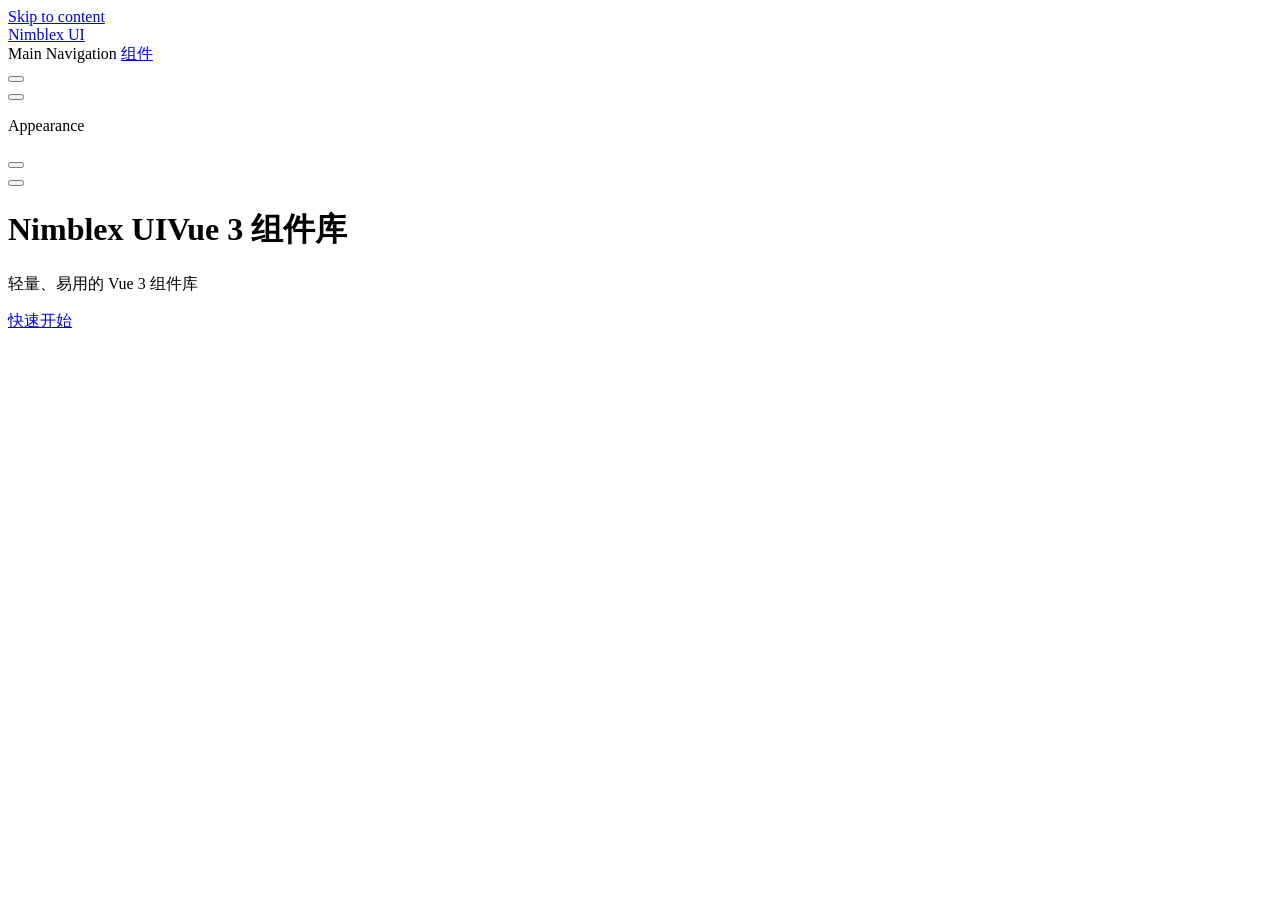
==== index.html @ a127e7e0 "文档" ====
<!DOCTYPE html>
<html lang="en-US" dir="ltr">
  <head>
    <meta charset="utf-8">
    <meta name="viewport" content="width=device-width,initial-scale=1">
    <title>Nimblex UI</title>
    <meta name="description" content="A Vue 3 component library">
    <meta name="generator" content="VitePress v1.6.4">
    <link rel="preload stylesheet" href="/nimblex-ui/assets/style.DazQwgqO.css" as="style">
    <link rel="preload stylesheet" href="/nimblex-ui/vp-icons.css" as="style">
    
    <script type="module" src="/nimblex-ui/assets/app.D7oBsEff.js"></script>
    <link rel="preload" href="/nimblex-ui/assets/inter-roman-latin.Di8DUHzh.woff2" as="font" type="font/woff2" crossorigin="">
    <link rel="modulepreload" href="/nimblex-ui/assets/chunks/theme.ChHWfZl2.js">
    <link rel="modulepreload" href="/nimblex-ui/assets/chunks/framework.ClJD28ZN.js">
    <link rel="modulepreload" href="/nimblex-ui/assets/index.md.Du-rM0Ae.lean.js">
    <script id="check-dark-mode">(()=>{const e=localStorage.getItem("vitepress-theme-appearance")||"auto",a=window.matchMedia("(prefers-color-scheme: dark)").matches;(!e||e==="auto"?a:e==="dark")&&document.documentElement.classList.add("dark")})();</script>
    <script id="check-mac-os">document.documentElement.classList.toggle("mac",/Mac|iPhone|iPod|iPad/i.test(navigator.platform));</script>
  </head>
  <body>
    <div id="app"><div class="Layout" data-v-5d98c3a5><!--[--><!--]--><!--[--><span tabindex="-1" data-v-0b0ada53></span><a href="#VPContent" class="VPSkipLink visually-hidden" data-v-0b0ada53>Skip to content</a><!--]--><!----><header class="VPNav" data-v-5d98c3a5 data-v-ae24b3ad><div class="VPNavBar" data-v-ae24b3ad data-v-6aa21345><div class="wrapper" data-v-6aa21345><div class="container" data-v-6aa21345><div class="title" data-v-6aa21345><div class="VPNavBarTitle" data-v-6aa21345 data-v-1168a8e4><a class="title" href="/nimblex-ui/" data-v-1168a8e4><!--[--><!--]--><!----><span data-v-1168a8e4>Nimblex UI</span><!--[--><!--]--></a></div></div><div class="content" data-v-6aa21345><div class="content-body" data-v-6aa21345><!--[--><!--]--><div class="VPNavBarSearch search" data-v-6aa21345><!----></div><nav aria-labelledby="main-nav-aria-label" class="VPNavBarMenu menu" data-v-6aa21345 data-v-dc692963><span id="main-nav-aria-label" class="visually-hidden" data-v-dc692963> Main Navigation </span><!--[--><!--[--><a class="VPLink link VPNavBarMenuLink" href="/nimblex-ui/components/button.html" tabindex="0" data-v-dc692963 data-v-e56f3d57><!--[--><span data-v-e56f3d57>组件</span><!--]--></a><!--]--><!--]--></nav><!----><div class="VPNavBarAppearance appearance" data-v-6aa21345 data-v-6c893767><button class="VPSwitch VPSwitchAppearance" type="button" role="switch" title aria-checked="false" data-v-6c893767 data-v-5337faa4 data-v-1d5665e3><span class="check" data-v-1d5665e3><span class="icon" data-v-1d5665e3><!--[--><span class="vpi-sun sun" data-v-5337faa4></span><span class="vpi-moon moon" data-v-5337faa4></span><!--]--></span></span></button></div><!----><div class="VPFlyout VPNavBarExtra extra" data-v-6aa21345 data-v-bb2aa2f0 data-v-cf11d7a2><button type="button" class="button" aria-haspopup="true" aria-expanded="false" aria-label="extra navigation" data-v-cf11d7a2><span class="vpi-more-horizontal icon" data-v-cf11d7a2></span></button><div class="menu" data-v-cf11d7a2><div class="VPMenu" data-v-cf11d7a2 data-v-b98bc113><!----><!--[--><!--[--><!----><div class="group" data-v-bb2aa2f0><div class="item appearance" data-v-bb2aa2f0><p class="label" data-v-bb2aa2f0>Appearance</p><div class="appearance-action" data-v-bb2aa2f0><button class="VPSwitch VPSwitchAppearance" type="button" role="switch" title aria-checked="false" data-v-bb2aa2f0 data-v-5337faa4 data-v-1d5665e3><span class="check" data-v-1d5665e3><span class="icon" data-v-1d5665e3><!--[--><span class="vpi-sun sun" data-v-5337faa4></span><span class="vpi-moon moon" data-v-5337faa4></span><!--]--></span></span></button></div></div></div><!----><!--]--><!--]--></div></div></div><!--[--><!--]--><button type="button" class="VPNavBarHamburger hamburger" aria-label="mobile navigation" aria-expanded="false" aria-controls="VPNavScreen" data-v-6aa21345 data-v-e5dd9c1c><span class="container" data-v-e5dd9c1c><span class="top" data-v-e5dd9c1c></span><span class="middle" data-v-e5dd9c1c></span><span class="bottom" data-v-e5dd9c1c></span></span></button></div></div></div></div><div class="divider" data-v-6aa21345><div class="divider-line" data-v-6aa21345></div></div></div><!----></header><!----><!----><div class="VPContent is-home" id="VPContent" data-v-5d98c3a5 data-v-1428d186><div class="VPHome" data-v-1428d186 data-v-8b561e3d><!--[--><!--]--><div class="VPHero VPHomeHero" data-v-8b561e3d data-v-4f9c455b><div class="container" data-v-4f9c455b><div class="main" data-v-4f9c455b><!--[--><!--]--><!--[--><h1 class="heading" data-v-4f9c455b><span class="name clip" data-v-4f9c455b>Nimblex UI</span><span class="text" data-v-4f9c455b>Vue 3 组件库</span></h1><p class="tagline" data-v-4f9c455b>轻量、易用的 Vue 3 组件库</p><!--]--><!--[--><!--]--><div class="actions" data-v-4f9c455b><!--[--><div class="action" data-v-4f9c455b><a class="VPButton medium brand" href="/nimblex-ui/components/button.html" data-v-4f9c455b data-v-fa7799d5>快速开始</a></div><!--]--></div><!--[--><!--]--></div><!----></div></div><!--[--><!--]--><!--[--><!--]--><!----><!--[--><!--]--><div class="vp-doc container" style="" data-v-8b561e3d data-v-8e2d4988><!--[--><div style="position:relative;" data-v-8b561e3d><div></div></div><!--]--></div></div></div><!----><!--[--><!--]--></div></div>
    <script>window.__VP_HASH_MAP__=JSON.parse("{\"components_button.md\":\"CXwToozF\",\"components_input.md\":\"BXwfZZWm\",\"index.md\":\"Du-rM0Ae\"}");window.__VP_SITE_DATA__=JSON.parse("{\"lang\":\"en-US\",\"dir\":\"ltr\",\"title\":\"Nimblex UI\",\"description\":\"A Vue 3 component library\",\"base\":\"/nimblex-ui/\",\"head\":[],\"router\":{\"prefetchLinks\":true},\"appearance\":true,\"themeConfig\":{\"nav\":[{\"text\":\"组件\",\"link\":\"/components/button\"}],\"sidebar\":[{\"text\":\"组件\",\"items\":[{\"text\":\"Button 按钮\",\"link\":\"/components/button\"},{\"text\":\"Input 输入框\",\"link\":\"/components/input\"}]}]},\"locales\":{},\"scrollOffset\":134,\"cleanUrls\":false}");</script>
    
  </body>
</html>
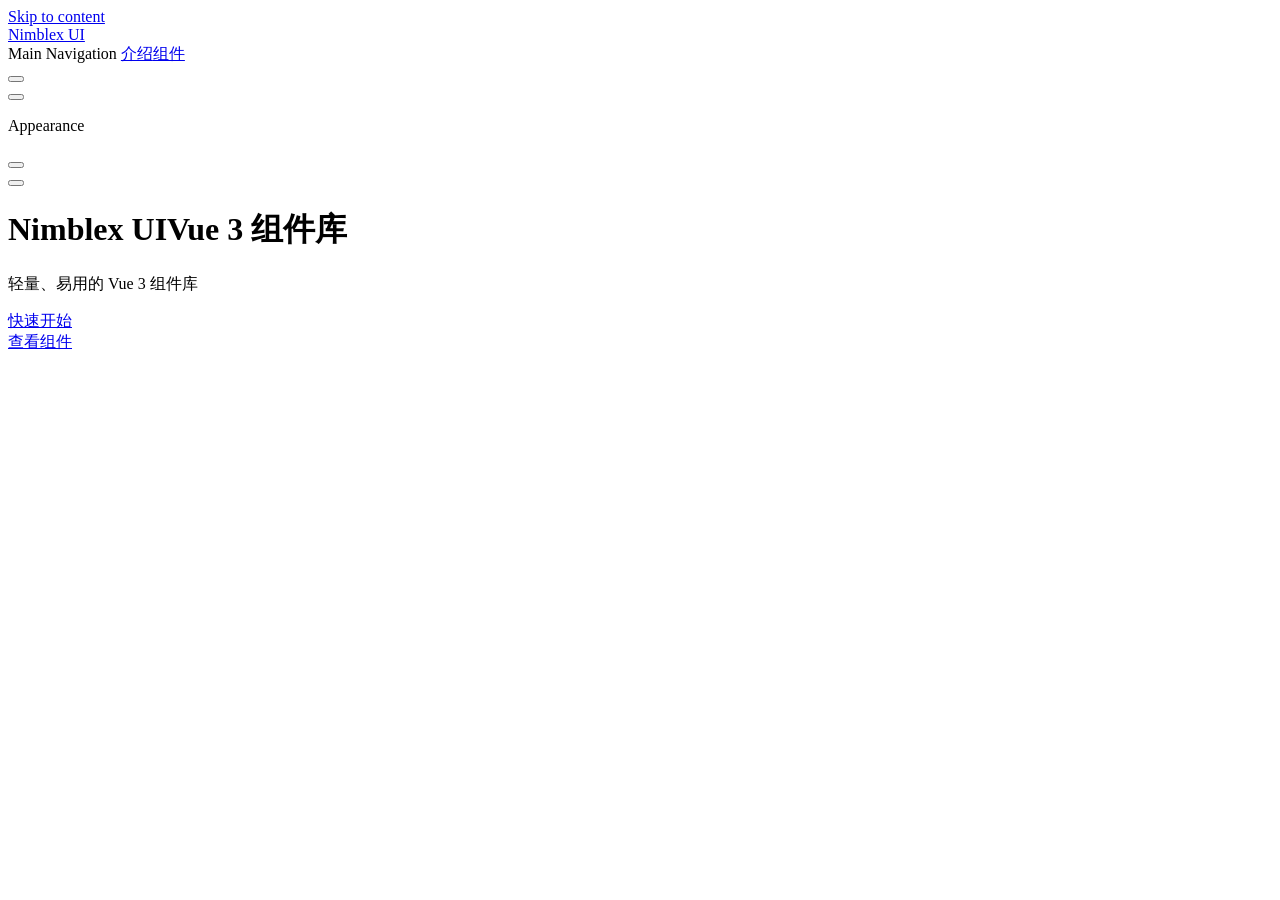
==== commit 4fd00678: "feat: 文档预览内容修改" ====
--- a/index.html
+++ b/index.html
@@ -6,20 +6,20 @@
     <title>Nimblex UI</title>
     <meta name="description" content="A Vue 3 component library">
     <meta name="generator" content="VitePress v1.6.4">
-    <link rel="preload stylesheet" href="/nimblex-ui/assets/style.DazQwgqO.css" as="style">
-    <link rel="preload stylesheet" href="/nimblex-ui/vp-icons.css" as="style">
+    <link rel="preload stylesheet" href="/nim-docs/assets/style.D0hqnj2_.css" as="style">
+    <link rel="preload stylesheet" href="/nim-docs/vp-icons.css" as="style">
     
-    <script type="module" src="/nimblex-ui/assets/app.D7oBsEff.js"></script>
-    <link rel="preload" href="/nimblex-ui/assets/inter-roman-latin.Di8DUHzh.woff2" as="font" type="font/woff2" crossorigin="">
-    <link rel="modulepreload" href="/nimblex-ui/assets/chunks/theme.ChHWfZl2.js">
-    <link rel="modulepreload" href="/nimblex-ui/assets/chunks/framework.ClJD28ZN.js">
-    <link rel="modulepreload" href="/nimblex-ui/assets/index.md.Du-rM0Ae.lean.js">
+    <script type="module" src="/nim-docs/assets/app.DXwxyTvU.js"></script>
+    <link rel="preload" href="/nim-docs/assets/inter-roman-latin.Di8DUHzh.woff2" as="font" type="font/woff2" crossorigin="">
+    <link rel="modulepreload" href="/nim-docs/assets/chunks/theme.BLUXCORb.js">
+    <link rel="modulepreload" href="/nim-docs/assets/chunks/framework.DUOyA82c.js">
+    <link rel="modulepreload" href="/nim-docs/assets/index.md.DJ2U6Gee.lean.js">
     <script id="check-dark-mode">(()=>{const e=localStorage.getItem("vitepress-theme-appearance")||"auto",a=window.matchMedia("(prefers-color-scheme: dark)").matches;(!e||e==="auto"?a:e==="dark")&&document.documentElement.classList.add("dark")})();</script>
     <script id="check-mac-os">document.documentElement.classList.toggle("mac",/Mac|iPhone|iPod|iPad/i.test(navigator.platform));</script>
   </head>
   <body>
-    <div id="app"><div class="Layout" data-v-5d98c3a5><!--[--><!--]--><!--[--><span tabindex="-1" data-v-0b0ada53></span><a href="#VPContent" class="VPSkipLink visually-hidden" data-v-0b0ada53>Skip to content</a><!--]--><!----><header class="VPNav" data-v-5d98c3a5 data-v-ae24b3ad><div class="VPNavBar" data-v-ae24b3ad data-v-6aa21345><div class="wrapper" data-v-6aa21345><div class="container" data-v-6aa21345><div class="title" data-v-6aa21345><div class="VPNavBarTitle" data-v-6aa21345 data-v-1168a8e4><a class="title" href="/nimblex-ui/" data-v-1168a8e4><!--[--><!--]--><!----><span data-v-1168a8e4>Nimblex UI</span><!--[--><!--]--></a></div></div><div class="content" data-v-6aa21345><div class="content-body" data-v-6aa21345><!--[--><!--]--><div class="VPNavBarSearch search" data-v-6aa21345><!----></div><nav aria-labelledby="main-nav-aria-label" class="VPNavBarMenu menu" data-v-6aa21345 data-v-dc692963><span id="main-nav-aria-label" class="visually-hidden" data-v-dc692963> Main Navigation </span><!--[--><!--[--><a class="VPLink link VPNavBarMenuLink" href="/nimblex-ui/components/button.html" tabindex="0" data-v-dc692963 data-v-e56f3d57><!--[--><span data-v-e56f3d57>组件</span><!--]--></a><!--]--><!--]--></nav><!----><div class="VPNavBarAppearance appearance" data-v-6aa21345 data-v-6c893767><button class="VPSwitch VPSwitchAppearance" type="button" role="switch" title aria-checked="false" data-v-6c893767 data-v-5337faa4 data-v-1d5665e3><span class="check" data-v-1d5665e3><span class="icon" data-v-1d5665e3><!--[--><span class="vpi-sun sun" data-v-5337faa4></span><span class="vpi-moon moon" data-v-5337faa4></span><!--]--></span></span></button></div><!----><div class="VPFlyout VPNavBarExtra extra" data-v-6aa21345 data-v-bb2aa2f0 data-v-cf11d7a2><button type="button" class="button" aria-haspopup="true" aria-expanded="false" aria-label="extra navigation" data-v-cf11d7a2><span class="vpi-more-horizontal icon" data-v-cf11d7a2></span></button><div class="menu" data-v-cf11d7a2><div class="VPMenu" data-v-cf11d7a2 data-v-b98bc113><!----><!--[--><!--[--><!----><div class="group" data-v-bb2aa2f0><div class="item appearance" data-v-bb2aa2f0><p class="label" data-v-bb2aa2f0>Appearance</p><div class="appearance-action" data-v-bb2aa2f0><button class="VPSwitch VPSwitchAppearance" type="button" role="switch" title aria-checked="false" data-v-bb2aa2f0 data-v-5337faa4 data-v-1d5665e3><span class="check" data-v-1d5665e3><span class="icon" data-v-1d5665e3><!--[--><span class="vpi-sun sun" data-v-5337faa4></span><span class="vpi-moon moon" data-v-5337faa4></span><!--]--></span></span></button></div></div></div><!----><!--]--><!--]--></div></div></div><!--[--><!--]--><button type="button" class="VPNavBarHamburger hamburger" aria-label="mobile navigation" aria-expanded="false" aria-controls="VPNavScreen" data-v-6aa21345 data-v-e5dd9c1c><span class="container" data-v-e5dd9c1c><span class="top" data-v-e5dd9c1c></span><span class="middle" data-v-e5dd9c1c></span><span class="bottom" data-v-e5dd9c1c></span></span></button></div></div></div></div><div class="divider" data-v-6aa21345><div class="divider-line" data-v-6aa21345></div></div></div><!----></header><!----><!----><div class="VPContent is-home" id="VPContent" data-v-5d98c3a5 data-v-1428d186><div class="VPHome" data-v-1428d186 data-v-8b561e3d><!--[--><!--]--><div class="VPHero VPHomeHero" data-v-8b561e3d data-v-4f9c455b><div class="container" data-v-4f9c455b><div class="main" data-v-4f9c455b><!--[--><!--]--><!--[--><h1 class="heading" data-v-4f9c455b><span class="name clip" data-v-4f9c455b>Nimblex UI</span><span class="text" data-v-4f9c455b>Vue 3 组件库</span></h1><p class="tagline" data-v-4f9c455b>轻量、易用的 Vue 3 组件库</p><!--]--><!--[--><!--]--><div class="actions" data-v-4f9c455b><!--[--><div class="action" data-v-4f9c455b><a class="VPButton medium brand" href="/nimblex-ui/components/button.html" data-v-4f9c455b data-v-fa7799d5>快速开始</a></div><!--]--></div><!--[--><!--]--></div><!----></div></div><!--[--><!--]--><!--[--><!--]--><!----><!--[--><!--]--><div class="vp-doc container" style="" data-v-8b561e3d data-v-8e2d4988><!--[--><div style="position:relative;" data-v-8b561e3d><div></div></div><!--]--></div></div></div><!----><!--[--><!--]--></div></div>
-    <script>window.__VP_HASH_MAP__=JSON.parse("{\"components_button.md\":\"CXwToozF\",\"components_input.md\":\"BXwfZZWm\",\"index.md\":\"Du-rM0Ae\"}");window.__VP_SITE_DATA__=JSON.parse("{\"lang\":\"en-US\",\"dir\":\"ltr\",\"title\":\"Nimblex UI\",\"description\":\"A Vue 3 component library\",\"base\":\"/nimblex-ui/\",\"head\":[],\"router\":{\"prefetchLinks\":true},\"appearance\":true,\"themeConfig\":{\"nav\":[{\"text\":\"组件\",\"link\":\"/components/button\"}],\"sidebar\":[{\"text\":\"组件\",\"items\":[{\"text\":\"Button 按钮\",\"link\":\"/components/button\"},{\"text\":\"Input 输入框\",\"link\":\"/components/input\"}]}]},\"locales\":{},\"scrollOffset\":134,\"cleanUrls\":false}");</script>
+    <div id="app"><div class="Layout" data-v-5d98c3a5><!--[--><!--]--><!--[--><span tabindex="-1" data-v-0b0ada53></span><a href="#VPContent" class="VPSkipLink visually-hidden" data-v-0b0ada53>Skip to content</a><!--]--><!----><header class="VPNav" data-v-5d98c3a5 data-v-ae24b3ad><div class="VPNavBar" data-v-ae24b3ad data-v-6aa21345><div class="wrapper" data-v-6aa21345><div class="container" data-v-6aa21345><div class="title" data-v-6aa21345><div class="VPNavBarTitle" data-v-6aa21345 data-v-1168a8e4><a class="title" href="/nim-docs/" data-v-1168a8e4><!--[--><!--]--><!----><span data-v-1168a8e4>Nimblex UI</span><!--[--><!--]--></a></div></div><div class="content" data-v-6aa21345><div class="content-body" data-v-6aa21345><!--[--><!--]--><div class="VPNavBarSearch search" data-v-6aa21345><!----></div><nav aria-labelledby="main-nav-aria-label" class="VPNavBarMenu menu" data-v-6aa21345 data-v-dc692963><span id="main-nav-aria-label" class="visually-hidden" data-v-dc692963> Main Navigation </span><!--[--><!--[--><a class="VPLink link VPNavBarMenuLink" href="/nim-docs/introduction.html" tabindex="0" data-v-dc692963 data-v-e56f3d57><!--[--><span data-v-e56f3d57>介绍</span><!--]--></a><!--]--><!--[--><a class="VPLink link VPNavBarMenuLink" href="/nim-docs/components/button.html" tabindex="0" data-v-dc692963 data-v-e56f3d57><!--[--><span data-v-e56f3d57>组件</span><!--]--></a><!--]--><!--]--></nav><!----><div class="VPNavBarAppearance appearance" data-v-6aa21345 data-v-6c893767><button class="VPSwitch VPSwitchAppearance" type="button" role="switch" title aria-checked="false" data-v-6c893767 data-v-5337faa4 data-v-1d5665e3><span class="check" data-v-1d5665e3><span class="icon" data-v-1d5665e3><!--[--><span class="vpi-sun sun" data-v-5337faa4></span><span class="vpi-moon moon" data-v-5337faa4></span><!--]--></span></span></button></div><!----><div class="VPFlyout VPNavBarExtra extra" data-v-6aa21345 data-v-bb2aa2f0 data-v-cf11d7a2><button type="button" class="button" aria-haspopup="true" aria-expanded="false" aria-label="extra navigation" data-v-cf11d7a2><span class="vpi-more-horizontal icon" data-v-cf11d7a2></span></button><div class="menu" data-v-cf11d7a2><div class="VPMenu" data-v-cf11d7a2 data-v-b98bc113><!----><!--[--><!--[--><!----><div class="group" data-v-bb2aa2f0><div class="item appearance" data-v-bb2aa2f0><p class="label" data-v-bb2aa2f0>Appearance</p><div class="appearance-action" data-v-bb2aa2f0><button class="VPSwitch VPSwitchAppearance" type="button" role="switch" title aria-checked="false" data-v-bb2aa2f0 data-v-5337faa4 data-v-1d5665e3><span class="check" data-v-1d5665e3><span class="icon" data-v-1d5665e3><!--[--><span class="vpi-sun sun" data-v-5337faa4></span><span class="vpi-moon moon" data-v-5337faa4></span><!--]--></span></span></button></div></div></div><!----><!--]--><!--]--></div></div></div><!--[--><!--]--><button type="button" class="VPNavBarHamburger hamburger" aria-label="mobile navigation" aria-expanded="false" aria-controls="VPNavScreen" data-v-6aa21345 data-v-e5dd9c1c><span class="container" data-v-e5dd9c1c><span class="top" data-v-e5dd9c1c></span><span class="middle" data-v-e5dd9c1c></span><span class="bottom" data-v-e5dd9c1c></span></span></button></div></div></div></div><div class="divider" data-v-6aa21345><div class="divider-line" data-v-6aa21345></div></div></div><!----></header><!----><!----><div class="VPContent is-home" id="VPContent" data-v-5d98c3a5 data-v-1428d186><div class="VPHome" data-v-1428d186 data-v-8b561e3d><!--[--><!--]--><div class="VPHero VPHomeHero" data-v-8b561e3d data-v-4f9c455b><div class="container" data-v-4f9c455b><div class="main" data-v-4f9c455b><!--[--><!--]--><!--[--><h1 class="heading" data-v-4f9c455b><span class="name clip" data-v-4f9c455b>Nimblex UI</span><span class="text" data-v-4f9c455b>Vue 3 组件库</span></h1><p class="tagline" data-v-4f9c455b>轻量、易用的 Vue 3 组件库</p><!--]--><!--[--><!--]--><div class="actions" data-v-4f9c455b><!--[--><div class="action" data-v-4f9c455b><a class="VPButton medium brand" href="/nim-docs/introduction.html" data-v-4f9c455b data-v-fa7799d5>快速开始</a></div><div class="action" data-v-4f9c455b><a class="VPButton medium alt" href="/nim-docs/components/button.html" data-v-4f9c455b data-v-fa7799d5>查看组件</a></div><!--]--></div><!--[--><!--]--></div><!----></div></div><!--[--><!--]--><!--[--><!--]--><!----><!--[--><!--]--><div class="vp-doc container" style="" data-v-8b561e3d data-v-8e2d4988><!--[--><div style="position:relative;" data-v-8b561e3d><div></div></div><!--]--></div></div></div><!----><!--[--><!--]--></div></div>
+    <script>window.__VP_HASH_MAP__=JSON.parse("{\"components_button.md\":\"DtAhxJ_I\",\"components_input.md\":\"Cyoz_dSX\",\"index.md\":\"DJ2U6Gee\",\"introduction.md\":\"CZj4EAlI\"}");window.__VP_SITE_DATA__=JSON.parse("{\"lang\":\"en-US\",\"dir\":\"ltr\",\"title\":\"Nimblex UI\",\"description\":\"A Vue 3 component library\",\"base\":\"/nim-docs/\",\"head\":[],\"router\":{\"prefetchLinks\":true},\"appearance\":true,\"themeConfig\":{\"nav\":[{\"text\":\"介绍\",\"link\":\"/introduction\"},{\"text\":\"组件\",\"link\":\"/components/button\"}],\"sidebar\":[{\"text\":\"指南\",\"items\":[{\"text\":\"介绍\",\"link\":\"/introduction\"}]},{\"text\":\"组件\",\"items\":[{\"text\":\"Button 按钮\",\"link\":\"/components/button\"},{\"text\":\"Input 输入框\",\"link\":\"/components/input\"}]}]},\"locales\":{},\"scrollOffset\":134,\"cleanUrls\":false}");</script>
     
   </body>
 </html>
